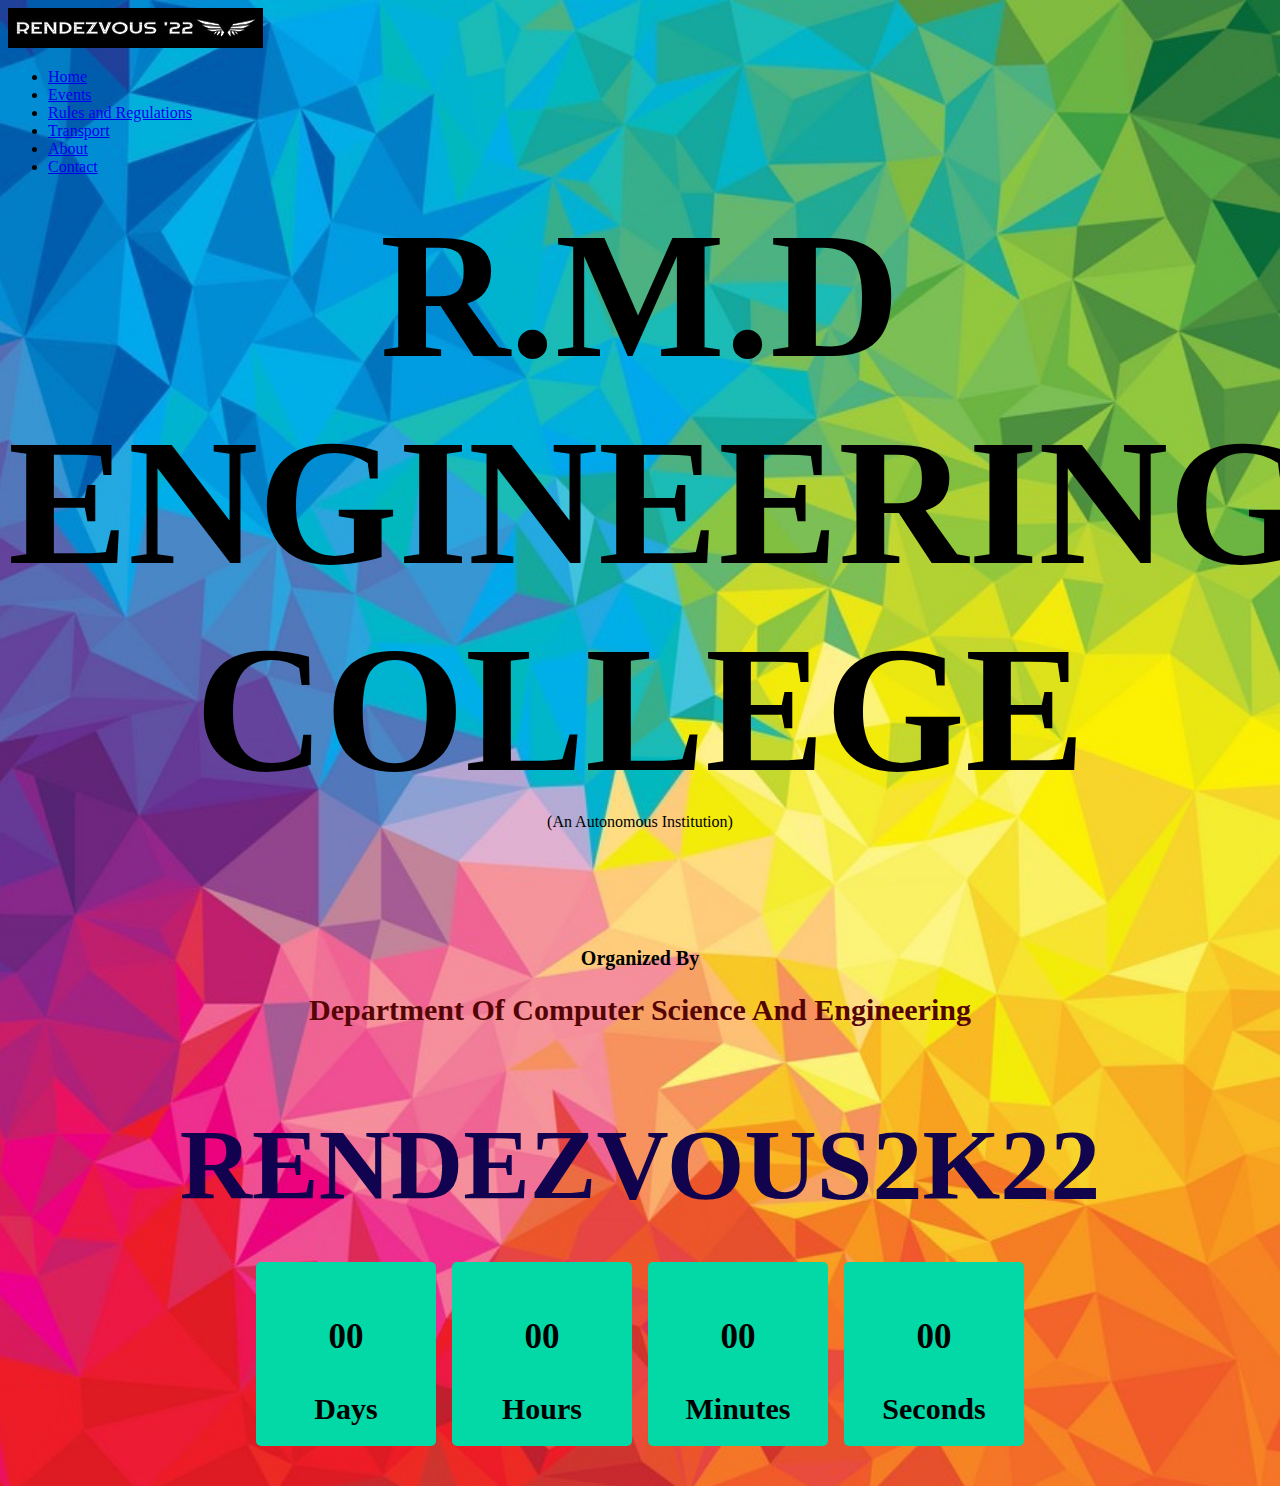
==== index.html @ 29426e8f "Add files via upload" ====
<!DOCTYPE html>
<html lang="en">

<head>
  <meta charset="utf-8">
  <meta content="width=device-width, initial-scale=1.0" name="viewport">

  <title>Rendezvous</title>
  <meta content="" name="description">
  <meta content="" name="keywords">


  <!-- Google Fonts -->
  <link rel="preconnect" href="https://fonts.googleapis.com">
  <link rel="preconnect" href="https://fonts.gstatic.com" crossorigin>
  <link href="https://fonts.googleapis.com/css2?family=Open+Sans:ital,wght@0,300;0,400;0,500;0,600;0,700;1,300;1,400;1,600;1,700&family=Inter:ital,wght@0,300;0,400;0,500;0,600;0,700;1,300;1,400;1,500;1,600;1,700&family=Cardo:ital,wght@0,400;0,700;1,400&display=swap" rel="stylesheet">

  <!-- Vendor CSS Files -->
  <link href="assets/vendor/bootstrap/css/bootstrap.min.css" rel="stylesheet">
  <link href="assets/vendor/bootstrap-icons/bootstrap-icons.css" rel="stylesheet">
  <link href="assets/vendor/swiper/swiper-bundle.min.css" rel="stylesheet">
  <link href="assets/vendor/glightbox/css/glightbox.min.css" rel="stylesheet">
  <link href="assets/vendor/aos/aos.css" rel="stylesheet">

  <!-- Template Main CSS File -->
  <link href="assets/css/main.css" rel="stylesheet">
  <link rel="stylesheet" href="customindex.css">

  <!-- =======================================================
  * Template Name: PhotoFolio - v1.1.1
  * Template URL: https://bootstrapmade.com/photofolio-bootstrap-photography-website-template/
  * Author: BootstrapMade.com
  * License: https://bootstrapmade.com/license/
  ======================================================== -->
</head>

<body>

  <!-- ======= Header ======= -->
  <header id="header" class="header d-flex align-items-center fixed-top">
    <div class="container-fluid d-flex align-items-center justify-content-between">

      <a href="index.html" class="logo d-flex align-items-center  me-auto me-lg-0">
        <!-- Uncomment the line below if you also wish to use an image logo -->
        <!-- <img src="assets/img/logo.png" alt=""> -->
        <img src="logo2-removebg-preview (1).png">
      </a>

      <nav id="navbar" class="navbar">
        <ul>
          <li><a href="index.html" class="active">Home</a></li>
          <li><a href="services.html">Events</a></li>
          <li><a href="rules.html">Rules and Regulations</a></a></li>
          <li><a href="transport.html">Transport</a></a></li>
          <li><a href="about.html">About</a></li>
          <li><a href="contact.html">Contact</a></li>
        </ul>
      </nav><!-- .navbar -->

      <div class="header-social-links">
        <a href="https://www.instagram.com/invites/contact/?i=15dz104q5bdoj&utm_content=psz7eba" target="_blank" class="instagram"><i class="bi bi-instagram"></i></a>
        <a href="https://www.linkedin.com/in/rendezvous-cse-rmd-788165255" target="_blank" class="linkedin"><i class="bi bi-linkedin"></i></i></a>
      </div>
      <i class="mobile-nav-toggle mobile-nav-show bi bi-list"></i>
      <i class="mobile-nav-toggle mobile-nav-hide d-none bi bi-x"></i>

    </div>
  </header><!-- End Header -->

  <!-- ======= Hero Section ======= -->
  <section id="hero" class="hero d-flex flex-column justify-content-center align-items-center" data-aos="fade" data-aos-delay="1500">
    <div class="container">
      <!-- <div class="row justify-content-center">
        <div class="col-lg-6 text-center"> -->
          <h2>R.M.D ENGINEERING COLLEGE</h2>
          <p>(An Autonomous Institution)</p>
          <h6><br><br><br> Organized By <br><br><span class="dept">Department Of Computer Science And Engineering <br> <br></span></h6>
          <h2 class="sym">RENDEZVOUS2K22</h2>
        <!-- </div>
      </div> -->
    </div>
    <div class="countdown-timer">
      <div class="timer-item">
          <div class="days">
              <h3>00</h3>
              <span>Days</span>
          </div>
      </div>
      <div class="timer-item">
          <div class="hours">
              <h3>00</h3>
              <span>Hours</span>
          </div>
      </div>
      <div class="timer-item">
          <div class="minutes">
              <h3>00</h3>
              <span>Minutes</span>
          </div>
      </div>
      <div class="timer-item">
          <div class="seconds">
              <h3>00</h3>
              <span>Seconds</span>
          </div>
      </div>
  </div>
  <script src="app.js"></script>
  </section><!-- End Hero Section -->
  
  <main id="main" data-aos="fade" data-aos-delay="1500">


  </main><!-- End #main -->

  <!-- ======= Footer ======= -->

  <a href="#" class="scroll-top d-flex align-items-center justify-content-center"><i class="bi bi-arrow-up-short"></i></a>

  <div id="preloader">
    <div class="line"></div>
  </div>

  <!-- Vendor JS Files -->
  <script src="assets/vendor/bootstrap/js/bootstrap.bundle.min.js"></script>
  <script src="assets/vendor/swiper/swiper-bundle.min.js"></script>
  <script src="assets/vendor/glightbox/js/glightbox.min.js"></script>
  <script src="assets/vendor/aos/aos.js"></script>
  <script src="assets/vendor/php-email-form/validate.js"></script>

  <!-- Template Main JS File -->
  <script src="assets/js/main.js"></script>

</body>

</html>
---- customindex.css ----
body{
    background: url(yuvanth.jpg);
    background-repeat: no-repeat; 
	background-position: center;
	background-size: cover; 
	position: relative;
}
h2{
    text-align: center;
    color: #000 !important;
    margin: 0 !important;
    font-size: 180px;
}
.dept{
    font-size: 30px;
    color: rgb(85, 4, 4);
    margin: 0 !important;
}
.sym{
    font-weight: bold;
    text-align: center !important;
    font-size: 100px !important;
    letter-spacing: normal;
    color: rgba(13, 1, 78, 0.986) !important;
}

h6{
    text-align: center;
    color: #000!important;
    font-size: 20px;
}
p{
    text-align: center;
    color: #000!important;
    margin: 0 !important;
    

}
.countdown-timer{
    margin: 35px 0px;
    text-align: center;
    font-weight: 500;
    font-size: 40px;
    color: #000!important;
}
.timer-item{
    display: inline-block;
    background: #03d9a7;
    margin: 5px 3px;
    padding: 20px;
    min-width: 140px;
    font-size: 30px;
    font-weight: 700;
    border-radius: 5px;
}
.container{
    overflow: wrap;
}
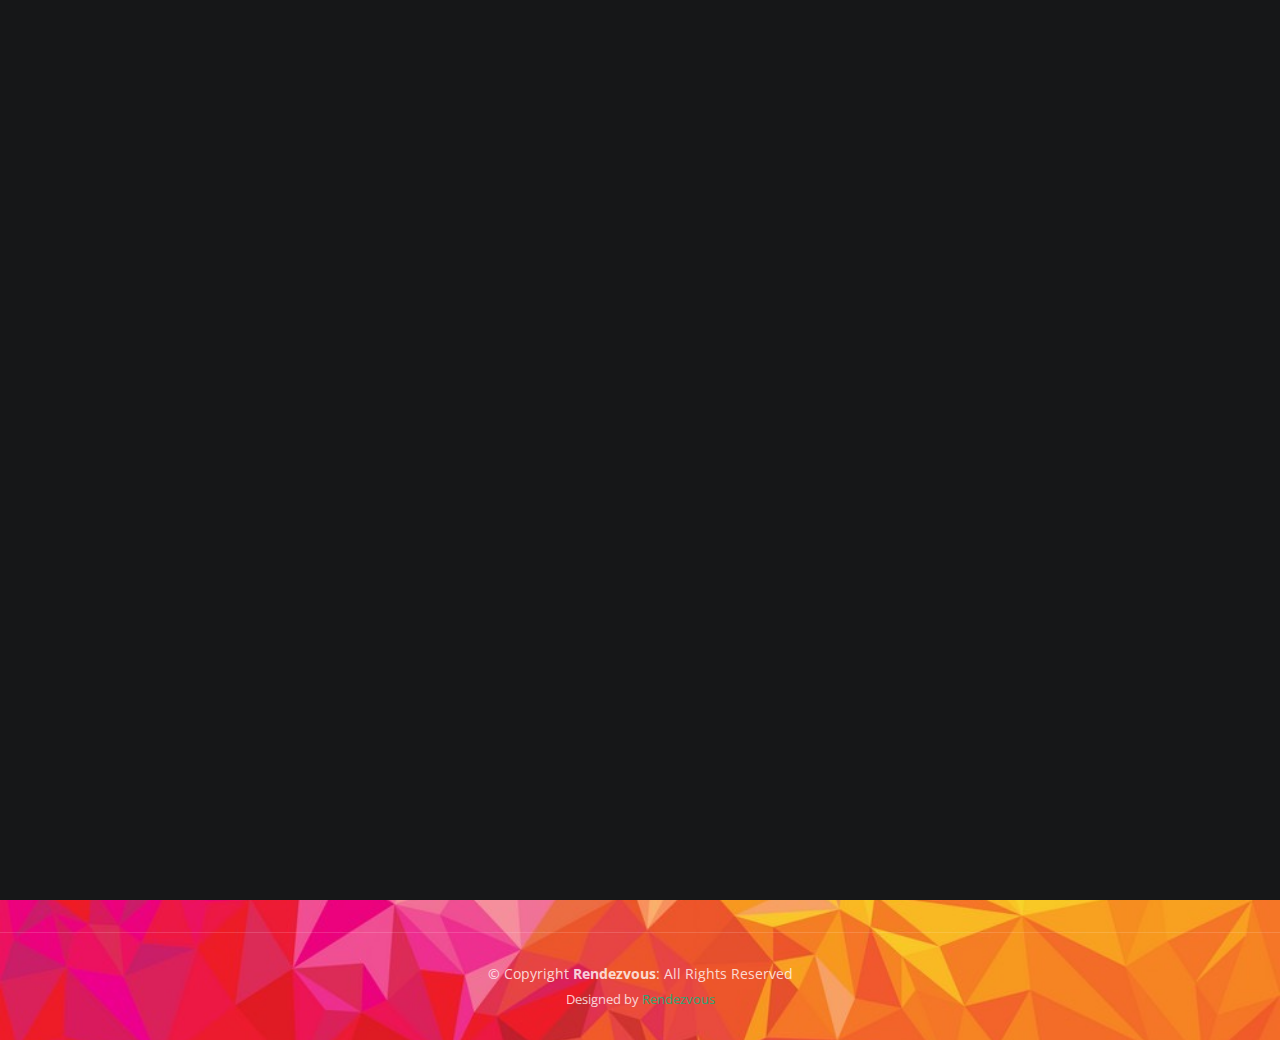
==== commit bb89f3da: "Add files via upload" ====
--- a/index.html
+++ b/index.html
@@ -50,7 +50,7 @@
         <ul>
           <li><a href="index.html" class="active">Home</a></li>
           <li><a href="services.html">Events</a></li>
-          <li><a href="rules.html">Rules and Regulations</a></a></li>
+          <li><a href="rules.html">Rules</a></a></li>
           <li><a href="transport.html">Transport</a></a></li>
           <li><a href="about.html">About</a></li>
           <li><a href="contact.html">Contact</a></li>
@@ -106,6 +106,7 @@
       </div>
   </div>
   <script src="app.js"></script>
+  <h1>On Nov 14,2022</h1>
   </section><!-- End Hero Section -->
   
   <main id="main" data-aos="fade" data-aos-delay="1500">
@@ -114,6 +115,20 @@
   </main><!-- End #main -->
 
   <!-- ======= Footer ======= -->
+  <footer id="footer" class="footer">
+    <div class="container">
+      <div class="copyright">
+        &copy; Copyright <strong><span>Rendezvous</span></strong>: All Rights Reserved
+      </div>
+      <div class="credits">
+        <!-- All the links in the footer should remain intact: -->
+        <!-- You can delete the links only if you purchased the pro version: -->
+        <!-- Licensing information: https://bootstrapmade:com/license/ -->
+        <!-- Purchase the pro version with working PHP/AJAX contact form: https://bootstrapmade:com/photofolio-bootstrap-photography-website-template/ -->
+        Designed by <a href="#">Rendezvous</a>
+      </div>
+    </div>
+  </footer><!-- End Footer -->
 
   <a href="#" class="scroll-top d-flex align-items-center justify-content-center"><i class="bi bi-arrow-up-short"></i></a>
 
